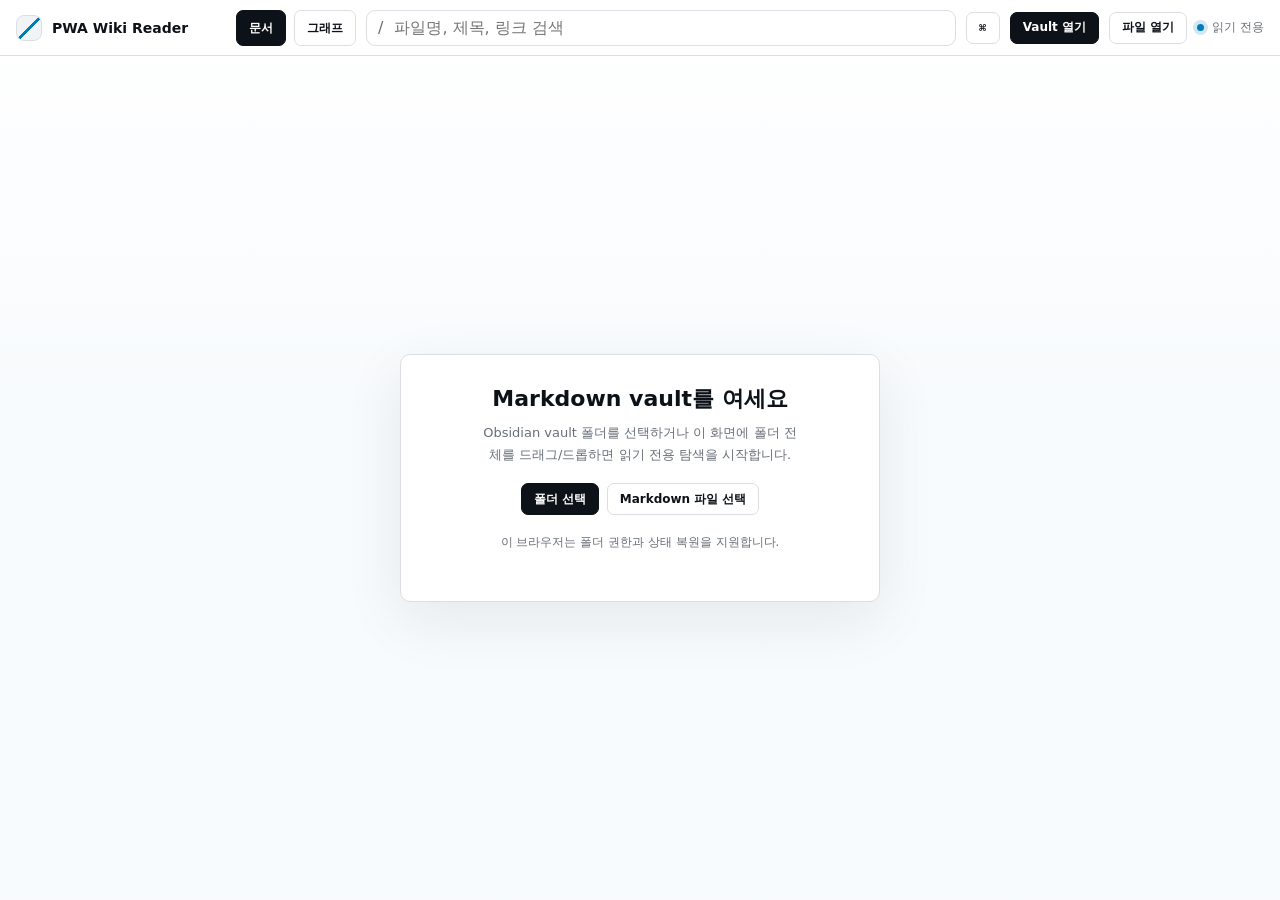
==== vault-workspace-prototype-7.html @ ffe8dac5 "Initial PWA wiki reader" ====
<!doctype html>
<html lang="ko">
<head>
  <meta charset="utf-8">
  <meta name="viewport" content="width=device-width, initial-scale=1">
  <meta http-equiv="refresh" content="0; url=./index.html?v=20260522-10">
  <title>PWA Wiki Reader로 이동</title>
  <style>
    body {
      min-height: 100vh;
      margin: 0;
      display: grid;
      place-items: center;
      background: #f8fafc;
      color: #111827;
      font-family: -apple-system, BlinkMacSystemFont, "Segoe UI", system-ui, sans-serif;
    }
    a { color: #2563eb; font-weight: 700; }
  </style>
</head>
<body>
  <main>
    <p>구현된 제품은 <a href="./index.html?v=20260522-10">PWA Wiki Reader</a>에서 실행됩니다.</p>
  </main>
  <script>location.replace("./index.html?v=20260522-10");</script>
</body>
</html>
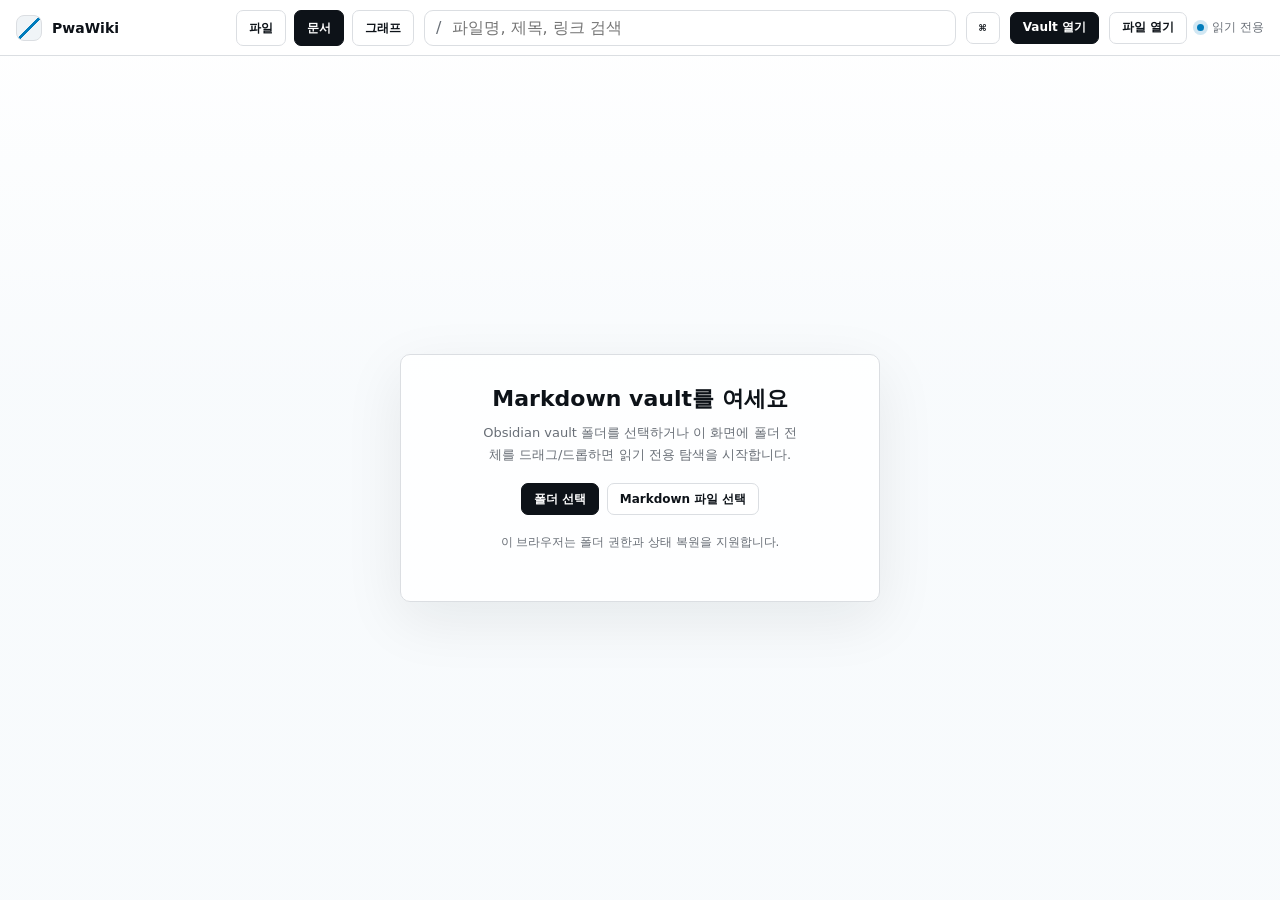
==== commit f12fea4e: "Rename product to PwaWiki" ====
--- a/vault-workspace-prototype-7.html
+++ b/vault-workspace-prototype-7.html
@@ -3,8 +3,8 @@
 <head>
   <meta charset="utf-8">
   <meta name="viewport" content="width=device-width, initial-scale=1">
-  <meta http-equiv="refresh" content="0; url=./index.html?v=20260522-10">
-  <title>PWA Wiki Reader로 이동</title>
+  <meta http-equiv="refresh" content="0; url=./index.html?v=20260523-51">
+  <title>PwaWiki로 이동</title>
   <style>
     body {
       min-height: 100vh;
@@ -20,8 +20,8 @@
 </head>
 <body>
   <main>
-    <p>구현된 제품은 <a href="./index.html?v=20260522-10">PWA Wiki Reader</a>에서 실행됩니다.</p>
+    <p>구현된 제품은 <a href="./index.html?v=20260523-51">PwaWiki</a>에서 실행됩니다.</p>
   </main>
-  <script>location.replace("./index.html?v=20260522-10");</script>
+  <script>location.replace("./index.html?v=20260523-51");</script>
 </body>
 </html>
